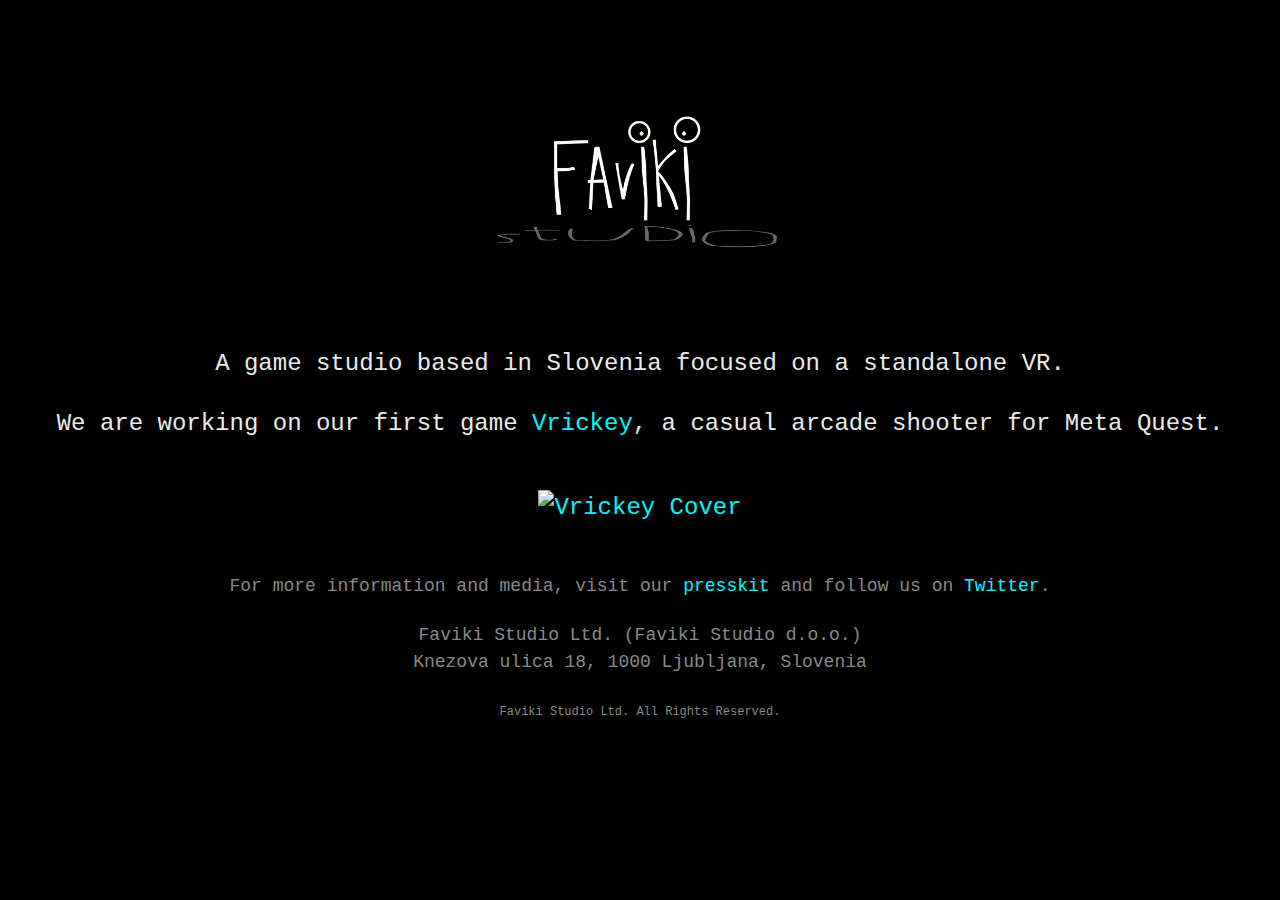
==== index.html @ 82964f90 "Initial commit" ====
<!DOCTYPE html>
<html lang="en-us">

<head>
    <meta http-equiv="content-type" content="text/html; charset=utf-8" />
    <title>Faviki Studio | VR Game Development</title>
    <meta name="viewport" content="width=device-width, initial-scale=1" />
    <meta name="description" content="" />
    <meta name="keywords" content="" />

    <link rel="icon" type="image/x-icon" href="favicon.ico">

    <meta property="og:site_name" content="Faviki Studio">
    <meta property="og:url" content="https://faviki.studio">
    <meta property="og:title" content="A VR game studio">
    <meta property="og:type" content="website">
    <meta property="og:description" content="A game studio focused on a standalone VR.">
    <meta property="og:image" content="https://faviki.studio/faviki-studio-logo.gif">
    <meta property="og:image:secure_url" content="https://faviki.studio/faviki-studio-logo.gif">

    <meta name="twitter:card" content="summary_large_image">
    <meta name="twitter:title" content="Faviki Studio - a VR game studio.">
    <meta name="twitter:description" content="A game studio focused on a standalone VR.">

    <style>
        body {
            padding: 4em 0;
            padding-bottom: 1em;
            color: #eaeaea;
            background: black;
            font-family: 'Courier New', Courier, monospace;
            font-size: 1.5em;
            line-height: 1.5em;
            text-align: center;
        }

        a {
            color: #00f6ff;   
            text-decoration: none;
        }

        .logo {
            width: 25%;
            height: auto;
            min-width: 250px;
            margin-bottom: 2em;
        }

        .small {
            color: #888;
            font-size: .75em;
        }

        .footer {
            color: #888;
            font-size: .75em;
            line-height: 1.5;
        }

        .smaller {
            color: #888;
            font-size: .5em;
        }

        .vrickey-cover {
            width: 100%;
            height: auto;
            margin: 1em 0;
        }

        .hero, .landscape, .square {
            display: none;
        }

        .hero {
            display: inline;
        }

        @media screen and (max-width: 1000px) {
            .hero, .landscape, .square {
                display: none;
            }

            .landscape {
                display: inline;
            }
        }

        @media screen and (max-width: 736px) {
            .hero, .landscape, .square {
                display: none;
            }

            .square {
                display: inline;
            }
        }

    </style>
</head>
<body>

    <img src="faviki-studio-logo.gif" class="logo">

    <p>A game studio based in Slovenia focused on a standalone VR.</p>

    <p>We are working on our first game <a href="vrickey">Vrickey</a>, a casual arcade shooter for Meta Quest.</p>

    <a href="https://vrickey.com">
        <img src="vrickey/images/covers/vrickey-hero.jpg" alt="Vrickey Cover" class="vrickey-cover hero">
        <img src="vrickey/images/covers/vrickey-landscape.jpg" alt="Vrickey Cover" class="vrickey-cover landscape">
        <img src="vrickey/images/covers/vrickey-square.jpg" alt="Vrickey Cover" class="vrickey-cover square">
    </a>

    <p class="small">For more information and media, visit our <a href="vrickey/press-kit">presskit</a> and follow us on <a href="https://twitter.com/faviki">Twitter</a>.</p>


    <p class="footer">Faviki Studio Ltd. (Faviki Studio d.o.o.)<br>
        Knezova ulica 18, 1000 Ljubljana, Slovenia
    </p>


    <p class="smaller">Faviki Studio Ltd. All Rights Reserved.</p>

</body>
</html>
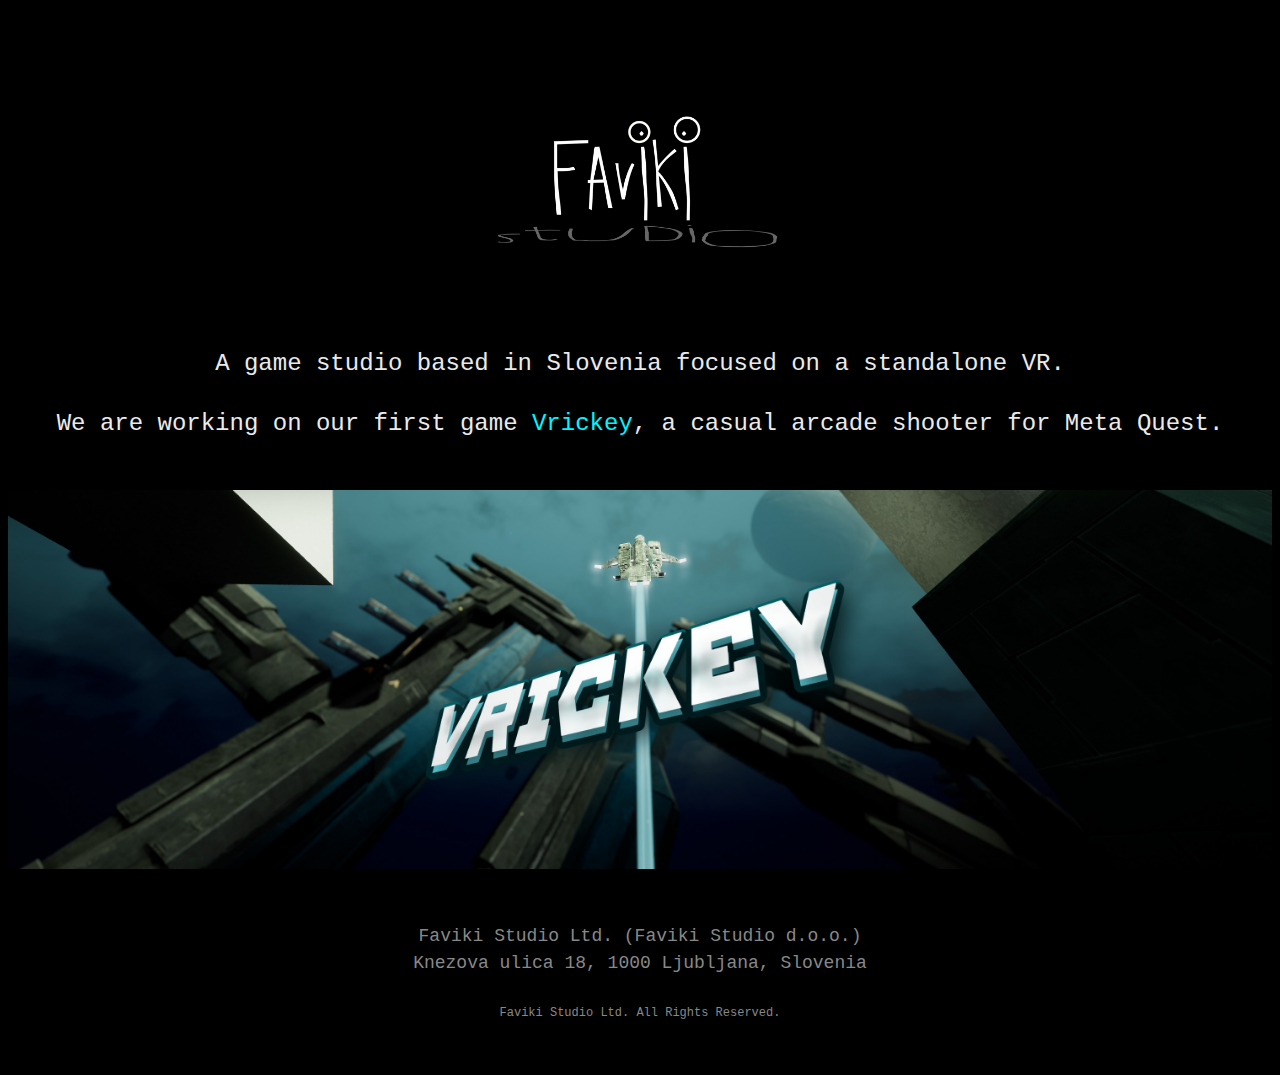
==== commit 0fbb2429: "Fix the image paths and links" ====
--- a/index.html
+++ b/index.html
@@ -104,16 +104,13 @@
 
     <p>A game studio based in Slovenia focused on a standalone VR.</p>
 
-    <p>We are working on our first game <a href="vrickey">Vrickey</a>, a casual arcade shooter for Meta Quest.</p>
+    <p>We are working on our first game <a href="vrickey/index.html">Vrickey</a>, a casual arcade shooter for Meta Quest.</p>
 
-    <a href="https://vrickey.com">
-        <img src="vrickey/images/covers/vrickey-hero.jpg" alt="Vrickey Cover" class="vrickey-cover hero">
-        <img src="vrickey/images/covers/vrickey-landscape.jpg" alt="Vrickey Cover" class="vrickey-cover landscape">
-        <img src="vrickey/images/covers/vrickey-square.jpg" alt="Vrickey Cover" class="vrickey-cover square">
+    <a href="vrickey/index.html">
+        <img src="vrickey/images/covers-new/vrickey-hero.jpg" alt="Vrickey Cover" class="vrickey-cover hero">
+        <img src="vrickey/images/covers-new/vrickey-landscape.jpg" alt="Vrickey Cover" class="vrickey-cover landscape">
+        <img src="vrickey/images/covers-new/vrickey-square.jpg" alt="Vrickey Cover" class="vrickey-cover square">
     </a>
-
-    <p class="small">For more information and media, visit our <a href="vrickey/press-kit">presskit</a> and follow us on <a href="https://twitter.com/faviki">Twitter</a>.</p>
-
 
     <p class="footer">Faviki Studio Ltd. (Faviki Studio d.o.o.)<br>
         Knezova ulica 18, 1000 Ljubljana, Slovenia
